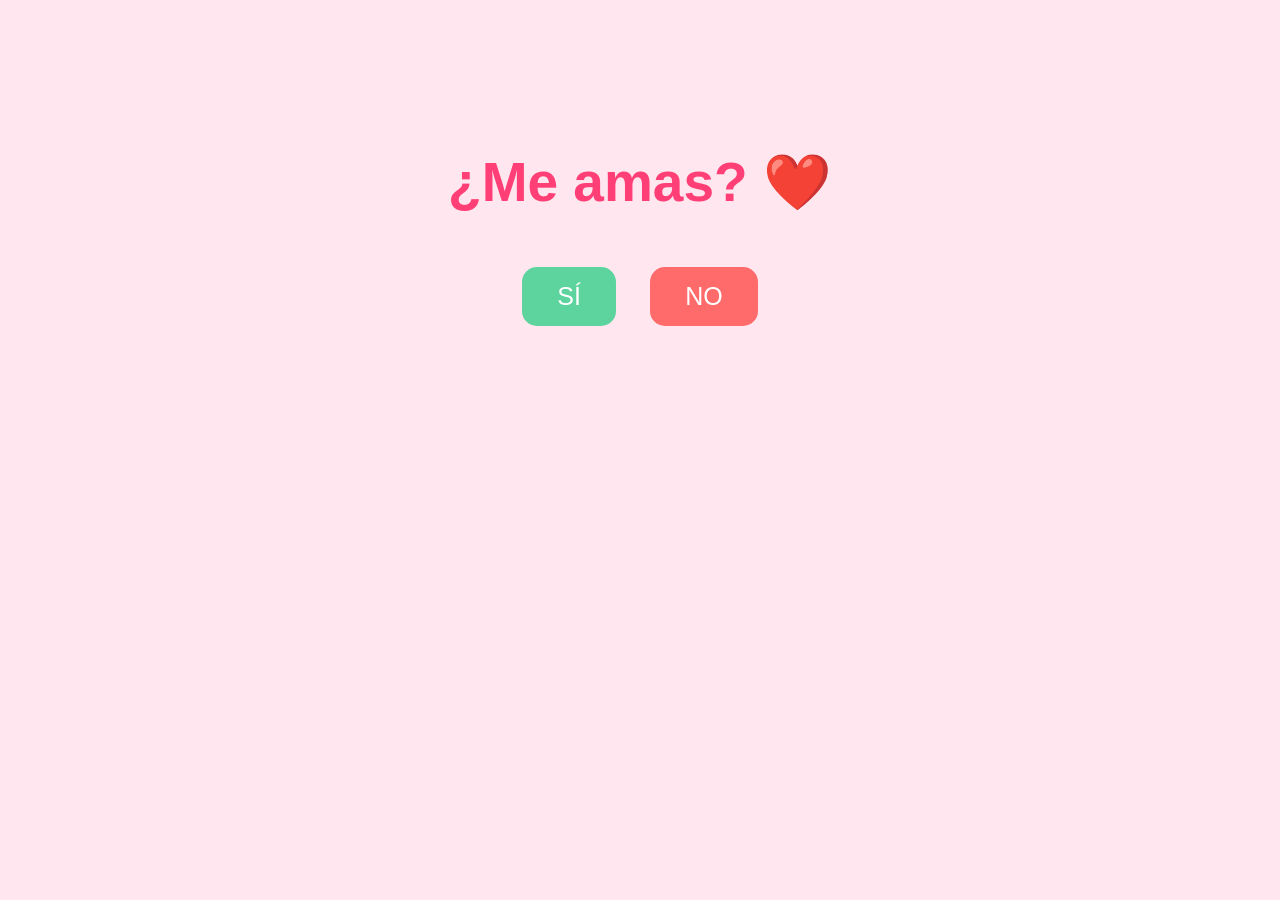
==== index.html @ 18dbd4f5 "Add files via upload" ====
<!DOCTYPE html>
<html lang="es">

<head>
<meta charset="UTF-8">
<meta name="viewport" content="width=device-width, initial-scale=1.0">
<title>Para La Mejor Persona Del Mundo ❤️</title>
<link rel="stylesheet" href="style.css">
</head>

<body>

    <div id="pregunta">

        <h1>¿Me amas? ❤️</h1>

        <button id="yesBtn">SÍ</button>
        <button id="noBtn">NO</button>

        <p id="mensaje"></p>

    </div>


    <div id="sorpresa" style="display: none;">

        <h1>🎉 ¡Feliz cumpleaños Helen! 🎉</h1>

        <p>Tengo algo muy especial preparado para ti 💜</p>

        <button id="continuarBtn">
            Abrir mi regalo 🎁
        </button>

    </div>

    <script src="script.js"></script>

</body>
---- style.css ----
body{
    margin:0;
    background:#ffe6ef;
    font-family:Arial, sans-serif;
    text-align:center;
}

h1{
    margin-top:150px;
    color:#ff3f75;
    font-size:55px;
}

button{
    padding:15px 35px;
    margin:15px;
    border:none;
    border-radius:15px;
    font-size:25px;
    cursor:pointer;
}

button:first-of-type{
    background:#5dd39e;
    color:white;
}

button:last-of-type{
    background:#ff6b6b;
    color:white;
}
.bienvenida{
    text-align:center;
    margin-top:120px;
}

.bienvenida h1{
    font-size:60px;
    color:#ff3b7d;
}

.bienvenida p{
    font-size:28px;
    margin:25px;
}

#empezarBtn{
    padding:18px 40px;
    font-size:25px;
    border:none;
    border-radius:50px;
    background:#ff4f87;
    color:white;
    cursor:pointer;
    transition:0.3s;
}

#empezarBtn:hover{
    transform:scale(1.1);
}
.bienvenida{
    text-align:center;
    margin-top:120px;
}

.bienvenida h1{
    font-size:60px;
    color:#ff3b7d;
}

.bienvenida p{
    font-size:28px;
    margin:25px;
}

#empezarBtn{

    padding:18px 40px;
    font-size:25px;
    border:none;
    border-radius:50px;
    background:#ff4f87;
    color:white;
    cursor:pointer;
    transition:.3s;

}

#empezarBtn:hover{

    transform:scale(1.1);

}

#carta{

    display:none;
    max-width:900px;
    margin:80px auto;
    text-align:center;
    animation:aparecer 1s;

}

#carta h2{

    font-size:50px;
    color:#ff3b7d;

}

#textoCarta{

    white-space:pre-line;
    font-size:28px;
    line-height:1.8;

}

@keyframes aparecer{

    from{

        opacity:0;
        transform:translateY(40px);

    }

    to{

        opacity:1;
        transform:translateY(0);

    }

}
#continuarBtn{

    margin-top:40px;
    padding:15px 35px;
    font-size:22px;
    border:none;
    border-radius:40px;
    background:#ff4f87;
    color:white;
    cursor:pointer;
    transition:.3s;

}

#continuarBtn:hover{

    transform:scale(1.1);

}

#galeria{

    display:none;
    text-align:center;
    margin-top:70px;

}

#galeria h2{

    color:#ff4f87;

}

#foto{

    width:350px;
    max-width:90%;
    border-radius:20px;
    box-shadow:0 10px 30px rgba(0,0,0,.2);

}

#anteriorBtn,
#siguienteBtn{

    margin:15px;
    padding:12px 25px;
    font-size:22px;
    border:none;
    border-radius:30px;
    cursor:pointer;

}
/* ---------------- GALERÍA ---------------- */

#galeria{
    text-align:center;
    animation:aparecer 1s;
}

#foto{
    width:420px;
    max-width:90%;
    border-radius:20px;
    box-shadow:0 15px 35px rgba(0,0,0,.25);
    transition:1s;
}

.fade{
    opacity:0;
}

#descripcionFoto{
    font-size:28px;
    color:#ff3b7d;
    margin:25px;
    font-weight:bold;
}

/* ---------------- CORAZONES ---------------- */

.corazon{
    position:fixed;
    font-size:25px;
    animation:subir 6s linear infinite;
    pointer-events:none;
}

@keyframes subir{

    0%{
        transform:translateY(100vh) rotate(0deg);
        opacity:1;
    }

    100%{
        transform:translateY(-120px) rotate(360deg);
        opacity:0;
    }

}

/* ---------------- CONFETI ---------------- */

.confeti{
    position:fixed;
    width:10px;
    height:10px;
    animation:caer 4s linear infinite;
    pointer-events:none;
}

@keyframes caer{

    from{
        transform:translateY(-50px) rotate(0deg);
    }

    to{
        transform:translateY(110vh) rotate(720deg);
    }

}
/* ---------------- REGALO FINAL ---------------- */

#regaloFinal{
    text-align:center;
    margin-top:70px;
    animation:aparecer 1s;
}

#regaloFinal h2{
    color:#ff3b7d;
    font-size:45px;
}

#regaloFinal p{
    font-size:30px;
    color:#444;
}

#caja{
    font-size:120px;
    cursor:pointer;
    margin:40px auto;
    transition:.6s;
    animation:latido 1.2s infinite;
}

#caja:hover{
    transform:scale(1.2);
}

@keyframes latido{

    0%{transform:scale(1);}
    50%{transform:scale(1.15);}
    100%{transform:scale(1);}

}

#regaloFinal{
    animation: aparecerFinal 1.2s ease;
}

@keyframes aparecerFinal{

    from{
        opacity:0;
        transform:scale(0.8);
    }

    to{
        opacity:1;
        transform:scale(1);
    }

}

#caja{

    transition:0.6s;

}

#caja:hover{

    transform:scale(1.15);

}
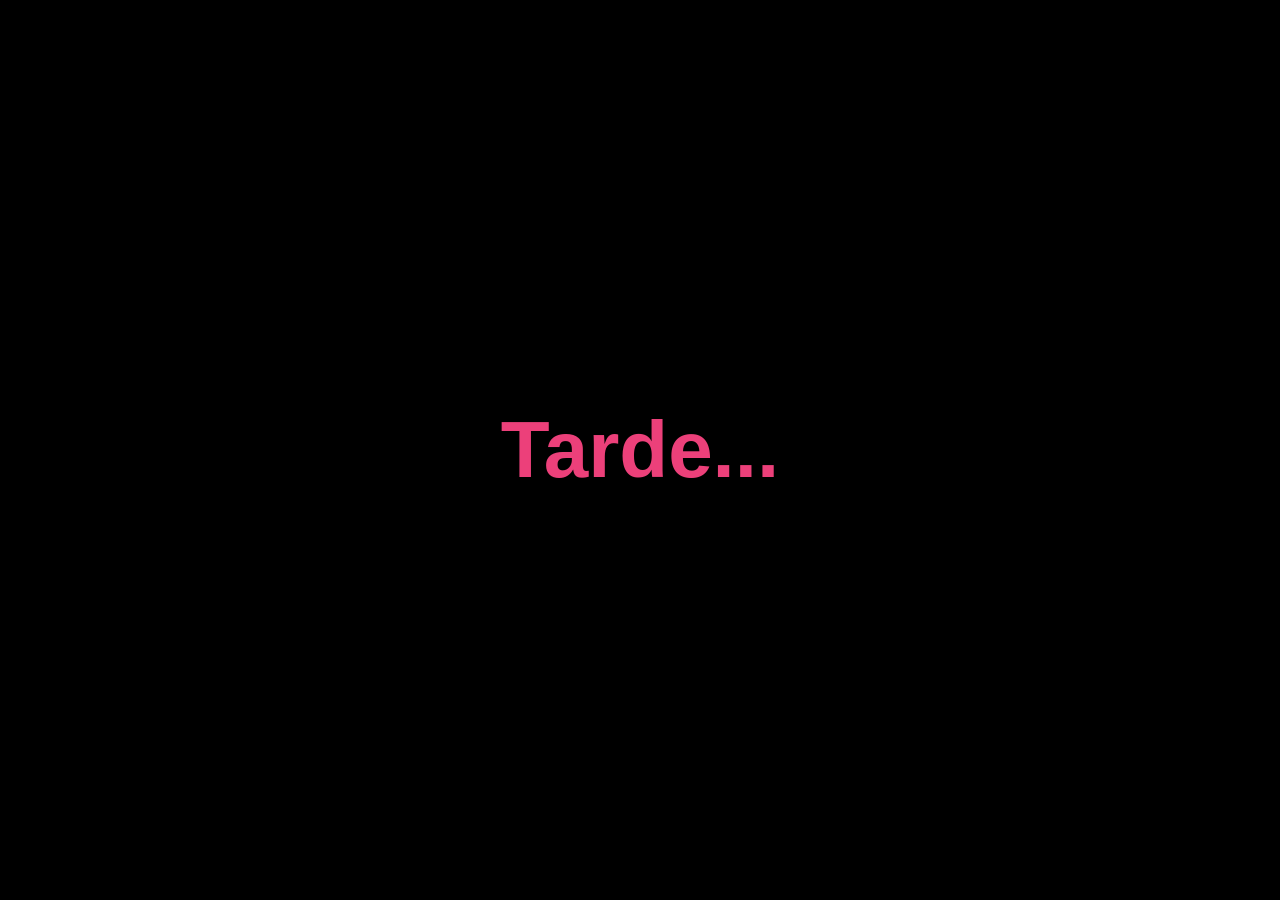
==== commit 3b94ace0: "Update index.html" ====
--- a/index.html
+++ b/index.html
@@ -1,39 +1,30 @@
 <!DOCTYPE html>
 <html lang="es">
-
 <head>
 <meta charset="UTF-8">
-<meta name="viewport" content="width=device-width, initial-scale=1.0">
-<title>Para La Mejor Persona Del Mundo ❤️</title>
-<link rel="stylesheet" href="style.css">
+<title>Tarde...</title>
+
+<style>
+body{
+    margin:0;
+    background:black;
+    color:#EC407A;
+    display:flex;
+    justify-content:center;
+    align-items:center;
+    height:100vh;
+    font-family:Arial,sans-serif;
+}
+
+h1{
+    font-size:80px;
+}
+</style>
+
 </head>
-
 <body>
 
-    <div id="pregunta">
+<h1>Tarde...</h1>
 
-        <h1>¿Me amas? ❤️</h1>
-
-        <button id="yesBtn">SÍ</button>
-        <button id="noBtn">NO</button>
-
-        <p id="mensaje"></p>
-
-    </div>
-
-
-    <div id="sorpresa" style="display: none;">
-
-        <h1>🎉 ¡Feliz cumpleaños Helen! 🎉</h1>
-
-        <p>Tengo algo muy especial preparado para ti 💜</p>
-
-        <button id="continuarBtn">
-            Abrir mi regalo 🎁
-        </button>
-
-    </div>
-
-    <script src="script.js"></script>
-
-</body>+</body>
+</html>
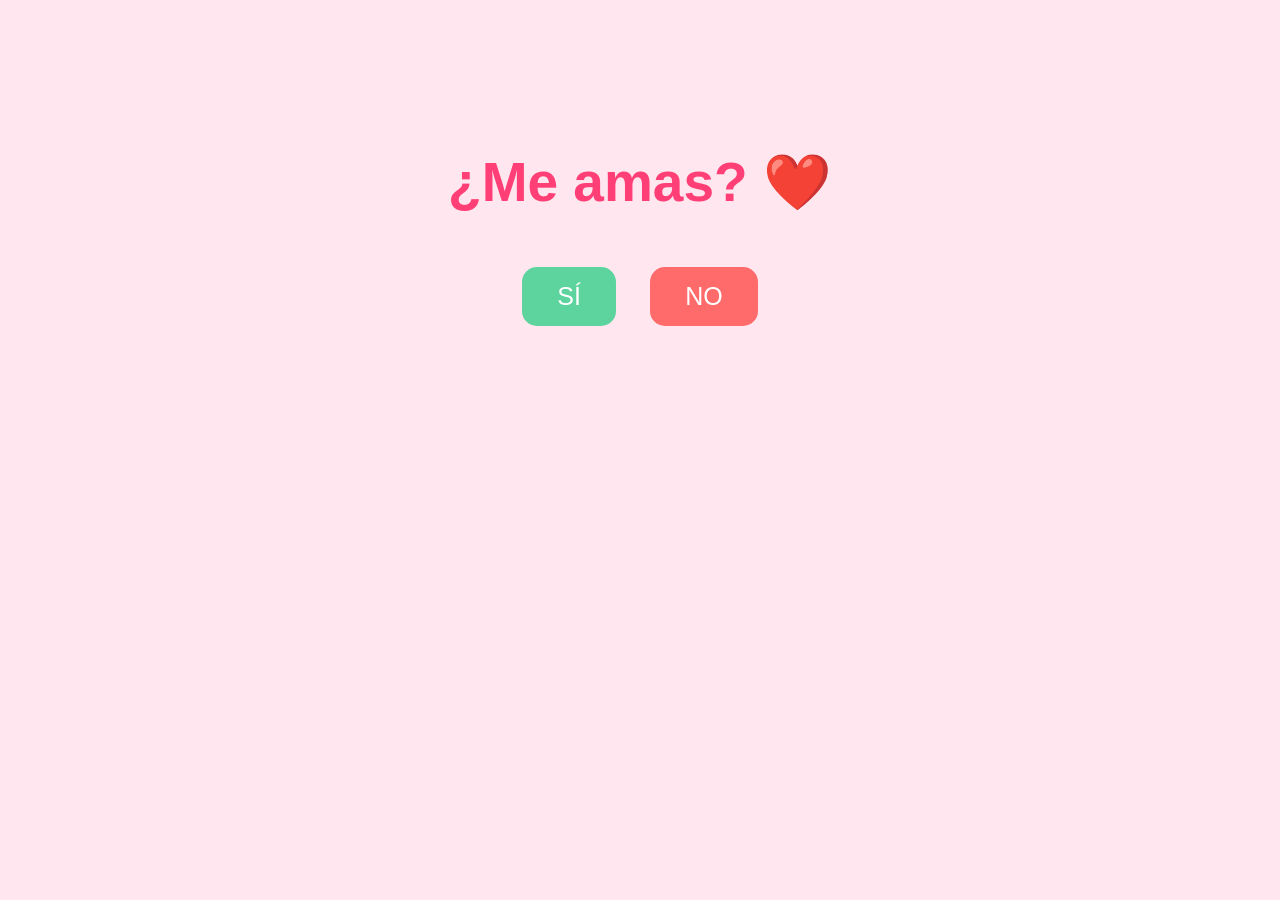
==== commit f41bc5fe: "Update index.html" ====
--- a/index.html
+++ b/index.html
@@ -1,30 +1,39 @@
 <!DOCTYPE html>
 <html lang="es">
+
 <head>
 <meta charset="UTF-8">
-<title>Tarde...</title>
+<meta name="viewport" content="width=device-width, initial-scale=1.0">
+<title>Para La Mejor Persona Del Mundo ❤️</title>
+<link rel="stylesheet" href="style.css">
+</head>
 
-<style>
-body{
-    margin:0;
-    background:black;
-    color:#EC407A;
-    display:flex;
-    justify-content:center;
-    align-items:center;
-    height:100vh;
-    font-family:Arial,sans-serif;
-}
-
-h1{
-    font-size:80px;
-}
-</style>
-
-</head>
 <body>
 
-<h1>Tarde...</h1>
+    <div id="pregunta">
+
+        <h1>¿Me amas? ❤️</h1>
+
+        <button id="yesBtn">SÍ</button>
+        <button id="noBtn">NO</button>
+
+        <p id="mensaje"></p>
+
+    </div>
+
+
+    <div id="sorpresa" style="display: none;">
+
+        <h1>🎉 ¡Feliz cumpleaños Helen! 🎉</h1>
+
+        <p>Tengo algo muy especial preparado para ti 💜</p>
+
+        <button id="continuarBtn">
+            Abrir mi regalo 🎁
+        </button>
+
+    </div>
+
+    <script src="script.js"></script>
 
 </body>
-</html>
--- a/style.css
+++ b/style.css
@@ -0,0 +1,495 @@
+body{
+    margin:0;
+    background:#ffe6ef;
+    font-family:Arial, sans-serif;
+    text-align:center;
+}
+
+h1{
+    margin-top:150px;
+    color:#ff3f75;
+    font-size:55px;
+}
+
+button{
+    padding:15px 35px;
+    margin:15px;
+    border:none;
+    border-radius:15px;
+    font-size:25px;
+    cursor:pointer;
+}
+
+button:first-of-type{
+    background:#5dd39e;
+    color:white;
+}
+
+button:last-of-type{
+    background:#ff6b6b;
+    color:white;
+}
+.bienvenida{
+    text-align:center;
+    margin-top:120px;
+}
+
+.bienvenida h1{
+    font-size:60px;
+    color:#ff3b7d;
+}
+
+.bienvenida p{
+    font-size:28px;
+    margin:25px;
+}
+
+#empezarBtn{
+    padding:18px 40px;
+    font-size:25px;
+    border:none;
+    border-radius:50px;
+    background:#ff4f87;
+    color:white;
+    cursor:pointer;
+    transition:0.3s;
+}
+
+#empezarBtn:hover{
+    transform:scale(1.1);
+}
+.bienvenida{
+    text-align:center;
+    margin-top:120px;
+}
+
+.bienvenida h1{
+    font-size:60px;
+    color:#ff3b7d;
+}
+
+.bienvenida p{
+    font-size:28px;
+    margin:25px;
+}
+
+#empezarBtn{
+
+    padding:18px 40px;
+    font-size:25px;
+    border:none;
+    border-radius:50px;
+    background:#ff4f87;
+    color:white;
+    cursor:pointer;
+    transition:.3s;
+
+}
+
+#empezarBtn:hover{
+
+    transform:scale(1.1);
+
+}
+
+#carta{
+
+    display:none;
+    max-width:900px;
+    margin:80px auto;
+    text-align:center;
+    animation:aparecer 1s;
+
+}
+
+#carta h2{
+
+    font-size:50px;
+    color:#ff3b7d;
+
+}
+
+#textoCarta{
+
+    white-space:pre-line;
+    font-size:28px;
+    line-height:1.8;
+
+}
+
+@keyframes aparecer{
+
+    from{
+
+        opacity:0;
+        transform:translateY(40px);
+
+    }
+
+    to{
+
+        opacity:1;
+        transform:translateY(0);
+
+    }
+
+}
+#continuarBtn{
+
+    margin-top:40px;
+    padding:15px 35px;
+    font-size:22px;
+    border:none;
+    border-radius:40px;
+    background:#ff4f87;
+    color:white;
+    cursor:pointer;
+    transition:.3s;
+
+}
+
+#continuarBtn:hover{
+
+    transform:scale(1.1);
+
+}
+
+#galeria{
+
+    display:none;
+    text-align:center;
+    margin-top:70px;
+
+}
+
+#galeria h2{
+
+    color:#ff4f87;
+
+}
+
+#foto{
+
+    width:350px;
+    max-width:90%;
+    border-radius:20px;
+    box-shadow:0 10px 30px rgba(0,0,0,.2);
+
+}
+
+#anteriorBtn,
+#siguienteBtn{
+
+    margin:15px;
+    padding:12px 25px;
+    font-size:22px;
+    border:none;
+    border-radius:30px;
+    cursor:pointer;
+
+}
+/* ---------------- GALERÍA ---------------- */
+
+#galeria{
+    text-align:center;
+    animation:aparecer 1s;
+}
+
+#foto{
+    width:420px;
+    max-width:90%;
+    border-radius:20px;
+    box-shadow:0 15px 35px rgba(0,0,0,.25);
+    transition:1s;
+}
+
+.fade{
+    opacity:0;
+}
+
+#descripcionFoto{
+    font-size:28px;
+    color:#ff3b7d;
+    margin:25px;
+    font-weight:bold;
+}
+
+/* ---------------- CORAZONES ---------------- */
+
+.corazon{
+    position:fixed;
+    font-size:25px;
+    animation:subir 6s linear infinite;
+    pointer-events:none;
+}
+
+@keyframes subir{
+
+    0%{
+        transform:translateY(100vh) rotate(0deg);
+        opacity:1;
+    }
+
+    100%{
+        transform:translateY(-120px) rotate(360deg);
+        opacity:0;
+    }
+
+}
+
+/* ---------------- CONFETI ---------------- */
+
+.confeti{
+    position:fixed;
+    width:10px;
+    height:10px;
+    animation:caer 4s linear infinite;
+    pointer-events:none;
+}
+
+@keyframes caer{
+
+    from{
+        transform:translateY(-50px) rotate(0deg);
+    }
+
+    to{
+        transform:translateY(110vh) rotate(720deg);
+    }
+
+}
+/* ---------------- REGALO FINAL ---------------- */
+
+#regaloFinal{
+    text-align:center;
+    margin-top:70px;
+    animation:aparecer 1s;
+}
+
+#regaloFinal h2{
+    color:#ff3b7d;
+    font-size:45px;
+}
+
+#regaloFinal p{
+    font-size:30px;
+    color:#444;
+}
+
+#caja{
+    font-size:120px;
+    cursor:pointer;
+    margin:40px auto;
+    transition:.6s;
+    animation:latido 1.2s infinite;
+}
+
+#caja:hover{
+    transform:scale(1.2);
+}
+
+@keyframes latido{
+
+    0%{transform:scale(1);}
+    50%{transform:scale(1.15);}
+    100%{transform:scale(1);}
+
+}
+
+#regaloFinal{
+    animation: aparecerFinal 1.2s ease;
+}
+
+@keyframes aparecerFinal{
+
+    from{
+        opacity:0;
+        transform:scale(0.8);
+    }
+
+    to{
+        opacity:1;
+        transform:scale(1);
+    }
+
+}
+
+#caja{
+
+    transition:0.6s;
+
+}
+
+#caja:hover{
+
+    transform:scale(1.15);
+
+}
+/* ===== INTRO ===== */
+
+#intro{
+    position:fixed;
+    top:0;
+    left:0;
+    width:100%;
+    height:100%;
+    background:black;
+    z-index:99999;
+    overflow:hidden;
+    display:none;
+}
+
+#matrix{
+    position:absolute;
+    top:0;
+    left:0;
+    width:100%;
+    height:100%;
+}
+
+#countdownContainer{
+    position:absolute;
+    top:50%;
+    left:50%;
+    transform:translate(-50%,-50%);
+    text-align:center;
+    z-index:2;
+}
+
+#countdown{
+    color:#EC407A;
+    font-size:120px;
+    font-weight:bold;
+    display:none;
+}
+
+#birthdayText{
+    color:#EC407A;
+    font-size:70px;
+    font-weight:bold;
+    text-align:center;
+    display:none;
+}
+/* ========= FINAL CINEMATOGRÁFICO ========= */
+
+#finalCinematografico{
+
+    position:fixed;
+    top:0;
+    left:0;
+    width:100%;
+    height:100%;
+    background:#000;
+    display:flex;
+    flex-direction:column;
+    justify-content:center;
+    align-items:center;
+    z-index:999999;
+    text-align:center;
+    color:white;
+
+}
+
+#textoFinal{
+
+    font-size:48px;
+    color:#EC407A;
+    font-weight:bold;
+    line-height:1.8;
+    max-width:900px;
+    padding:20px;
+
+}
+
+#finGrande{
+
+    font-size:90px;
+    color:#EC407A;
+    text-shadow:
+    0 0 15px #EC407A,
+    0 0 35px #EC407A;
+    animation:zoomFinal 1.5s ease;
+
+}
+
+#firmaFinal{
+
+    margin-top:18px;
+    font-size:18px;
+    color:white;
+    opacity:.75;
+    letter-spacing:2px;
+
+}
+#mensajeCine{
+
+    color:#EC407A;
+    font-size:55px;
+    transition:0.5s;
+    text-shadow:
+    0 0 15px #EC407A,
+    0 0 35px #EC407A;
+
+}
+/* ===== Corazones finales ===== */
+
+.corazonFinal{
+
+    position:fixed;
+    top:-50px;
+    color:red;
+    font-size:35px;
+    pointer-events:none;
+    animation:caerCorazon 8s linear forwards;
+    z-index:999999;
+
+}
+
+@keyframes caerCorazon{
+
+    0%{
+
+        transform:translateY(-50px);
+
+        opacity:0;
+
+    }
+
+    10%{
+
+        opacity:1;
+
+    }
+
+    100%{
+
+        transform:translateY(110vh);
+
+        opacity:1;
+
+    }
+
+}
+@keyframes zoomFinal{
+
+    0%{
+
+        transform:scale(0.2);
+        opacity:0;
+
+    }
+
+    60%{
+
+        transform:scale(1.2);
+        opacity:1;
+
+    }
+
+    100%{
+
+        transform:scale(1);
+
+    }
+
+}
